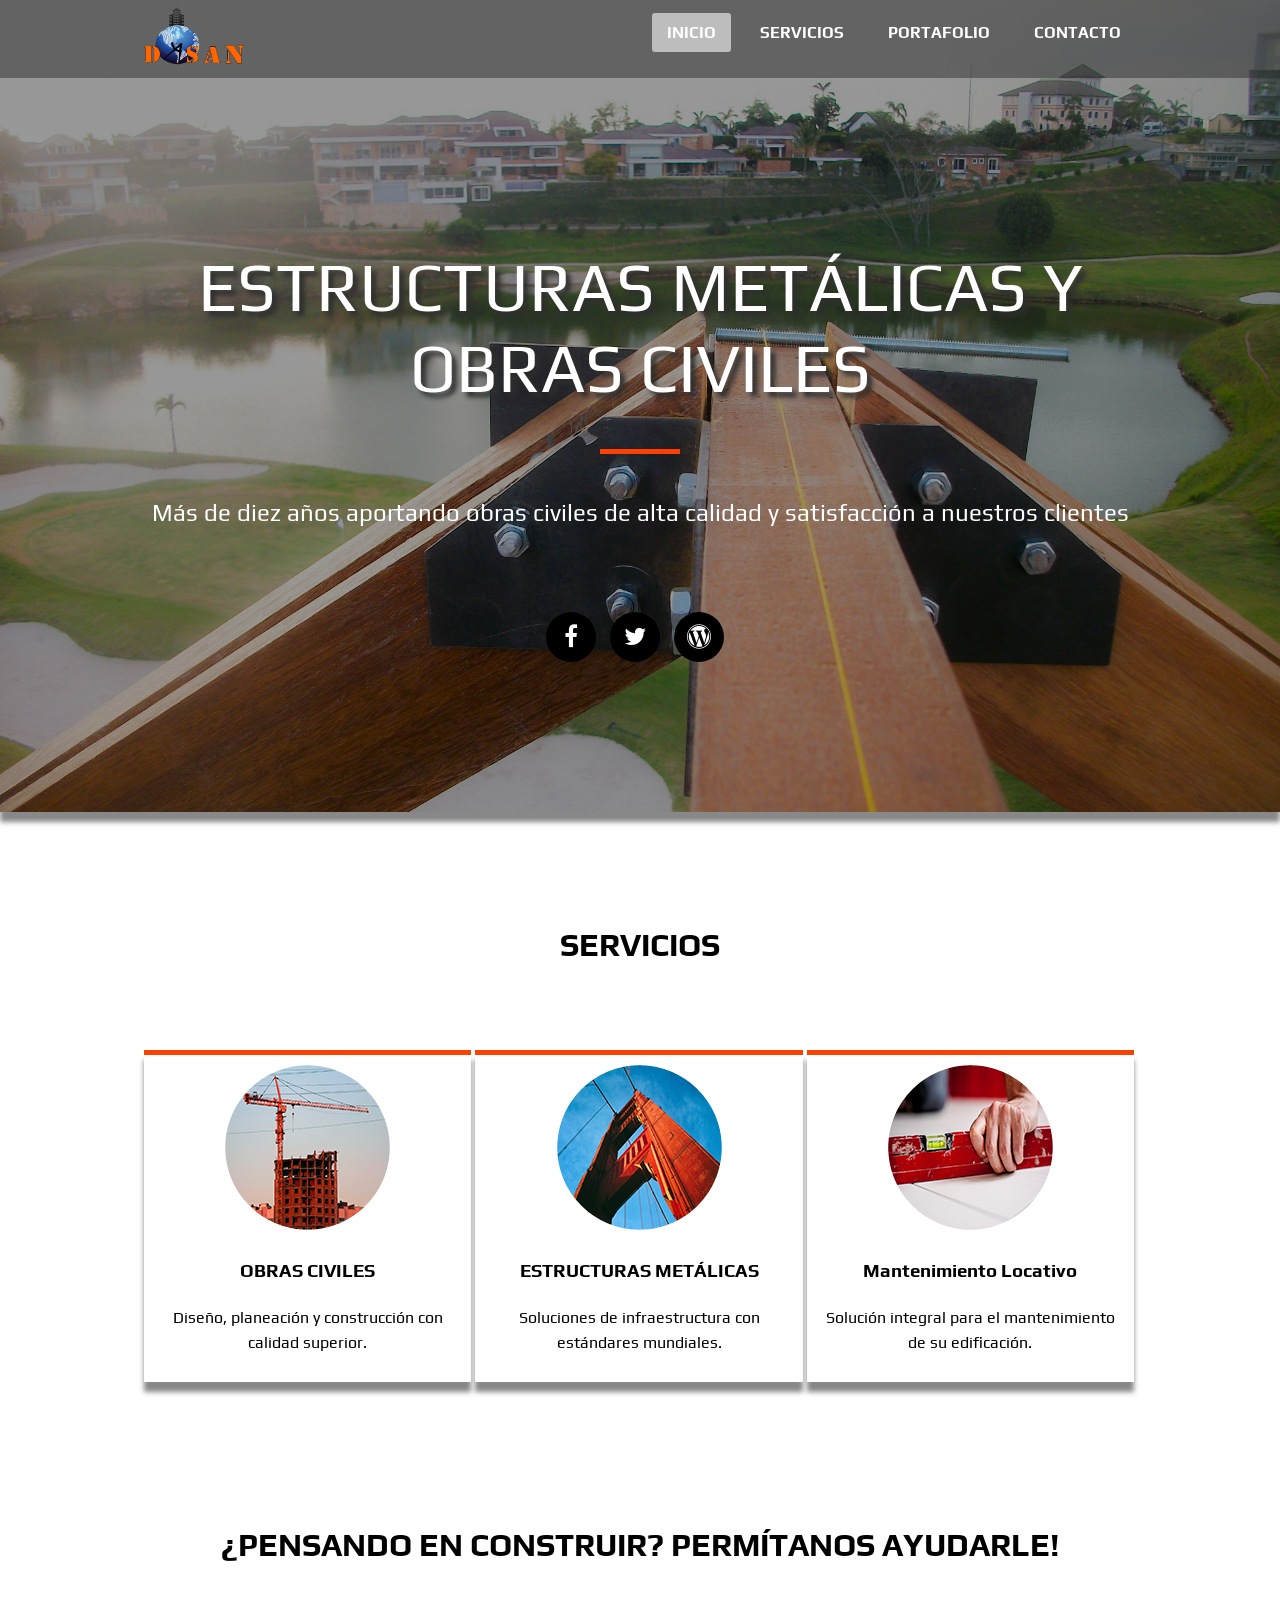
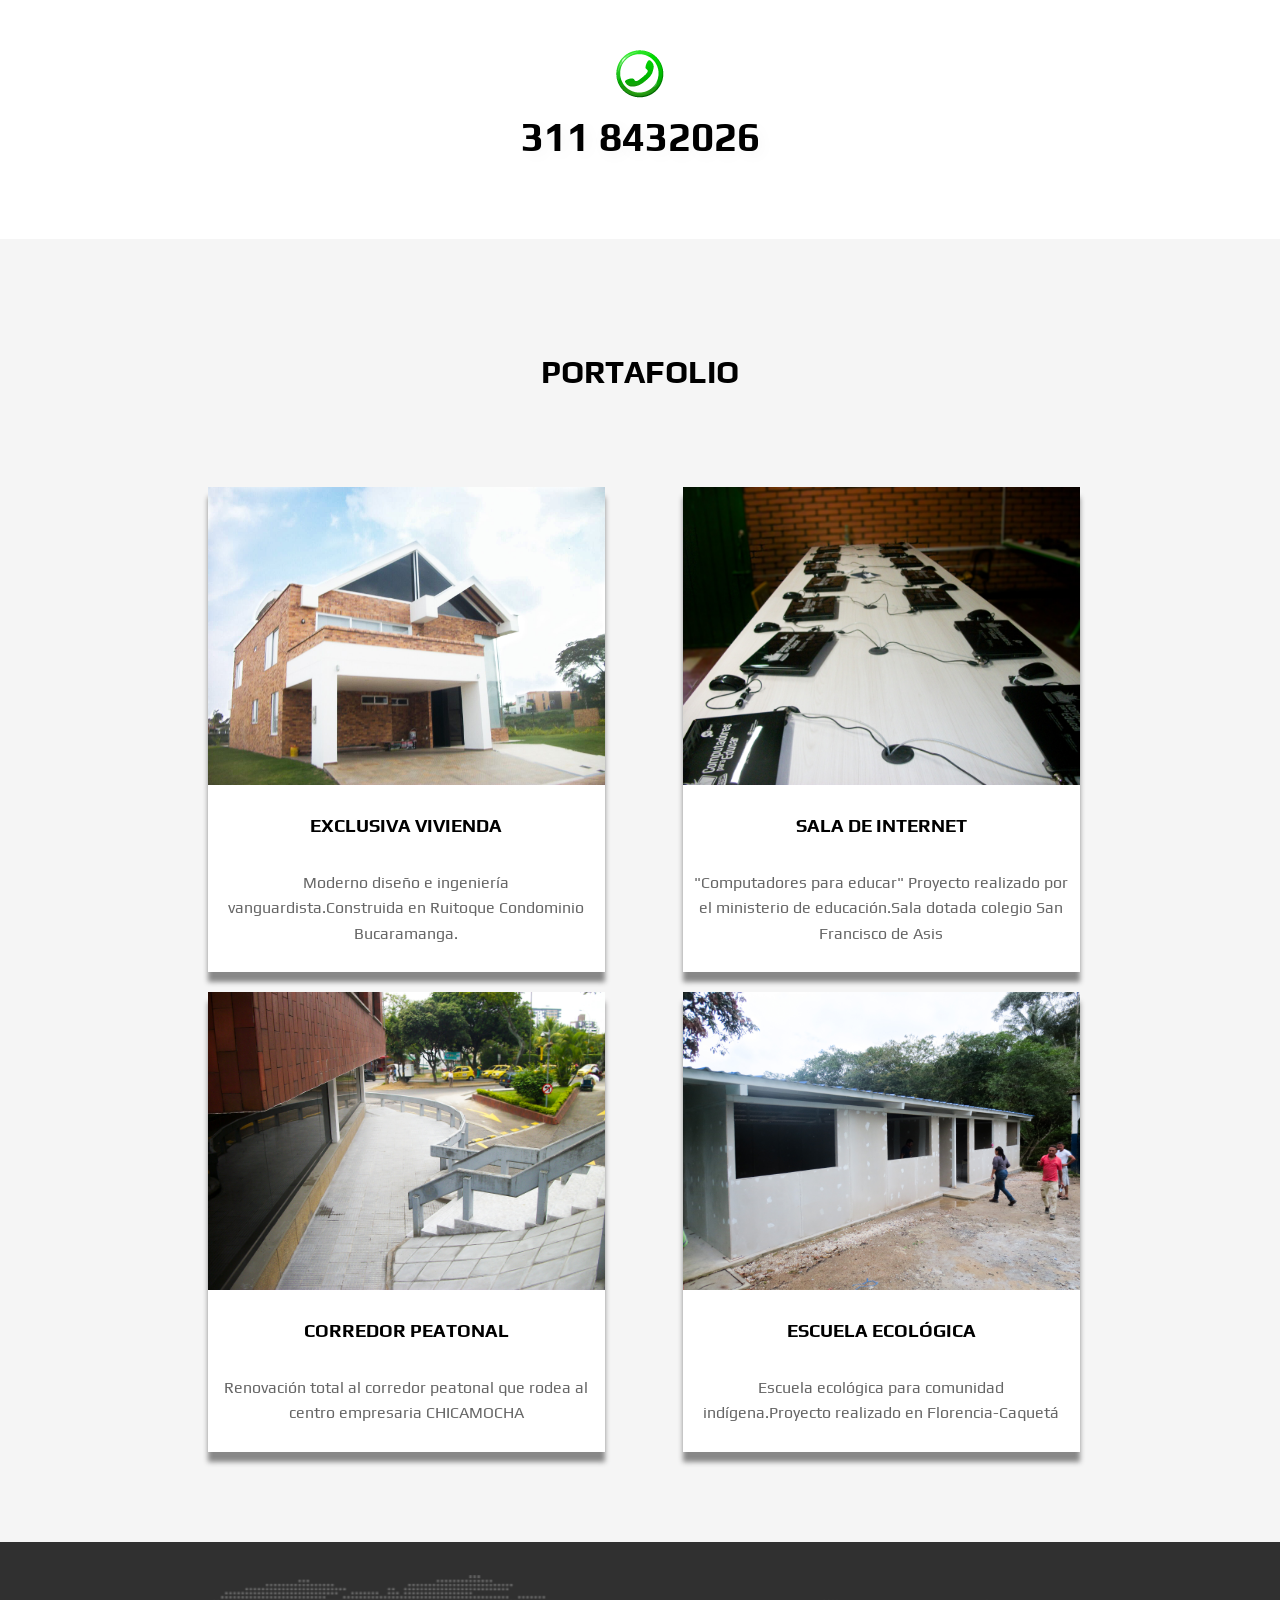
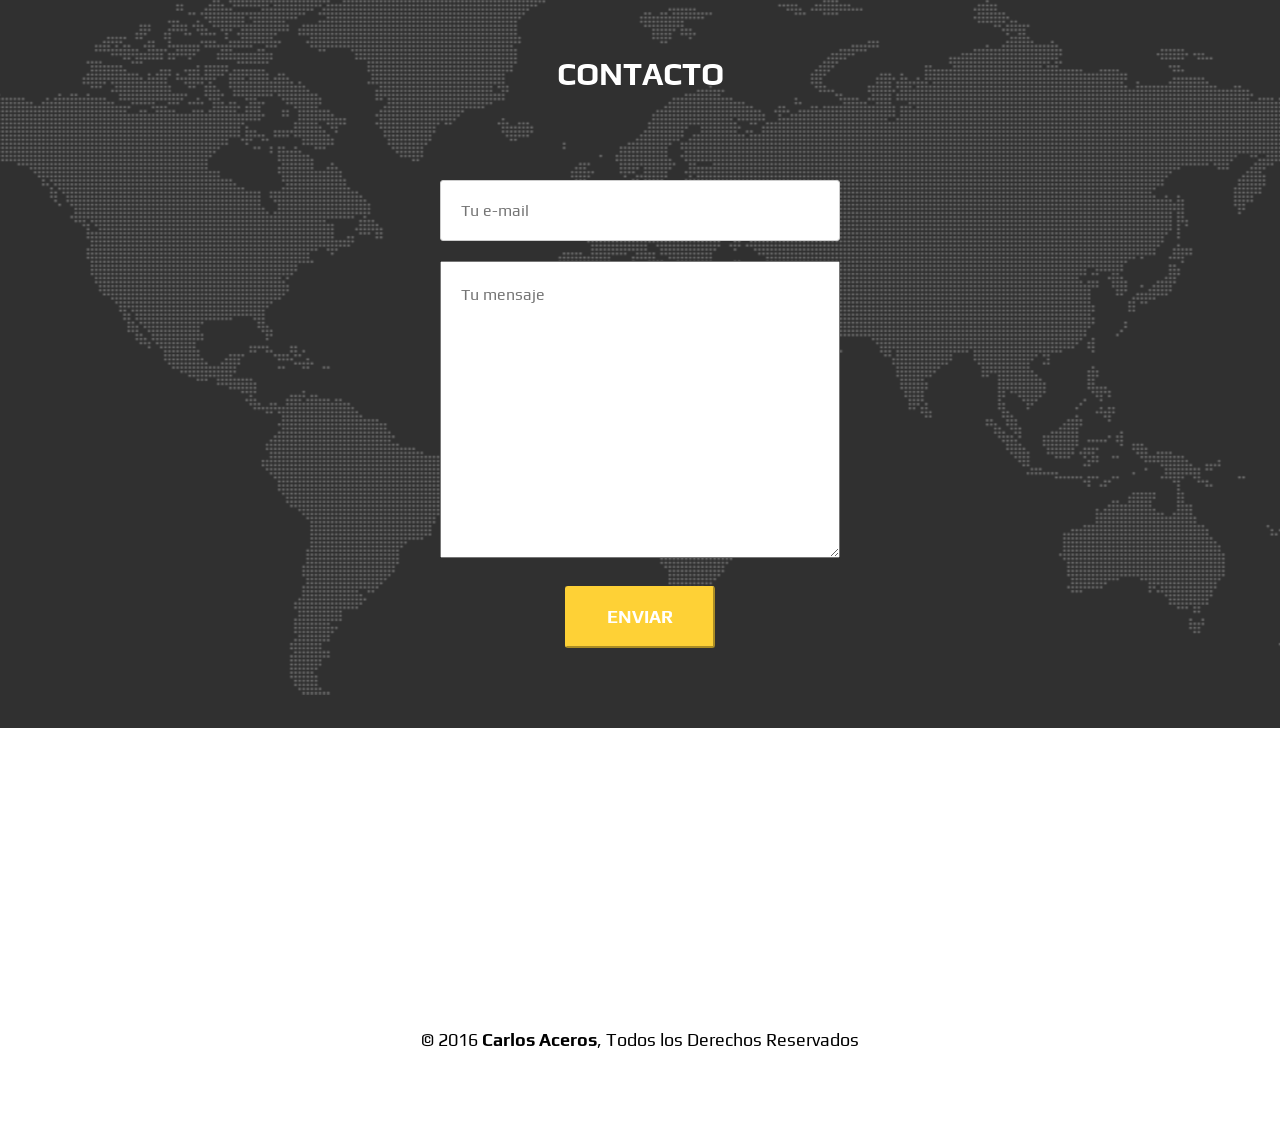
==== index.html @ f401f144 "f" ====
<!DOCTYPE html>
<html lang="en">
<head>
	<meta charset="UTF-8">
	<title>Construmetales</title>
	<link  href="images/cj.ico" rel="shortcut icon">
	<link href='https://fonts.googleapis.com/css?family=Roboto:400,700' rel='stylesheet' type='text/css'>
	<link rel="stylesheet" href="http://maxcdn.bootstrapcdn.com/font-awesome/4.5.0/css/font-awesome.min.css">
	<link href='https://fonts.googleapis.com/css?family=Play' rel='stylesheet' type='text/css'>
	<link rel="stylesheet" href="css/normalize.css">
	<link rel="stylesheet" href="css/style.css">

	<script src="https://ajax.googleapis.com/ajax/libs/jquery/2.1.4/jquery.min.js"></script>
	<script src="js/app.js"></script>
	<script src="js/parallax.js"></script>
</head>
<body>
	<div class="home-wrapper">
	<header>

			<div class="container">
				<a href="#home"><img class="logo" src="images/logo.png" alt="Logo Dasan"></a>
				<nav>
				<a href="#home" class="active">INICIO</a>
				<a href="#servicios">SERVICIOS</a>
				<a href="#portafolio">PORTAFOLIO</a>
				<a href="#contacto">CONTACTO</a>
			</nav>
		</div>	
	</header>
		<section id="home" class="container">
			<h1>ESTRUCTURAS METÁLICAS Y OBRAS CIVILES</h1>
			<div class="divider"></div>
			<p>Más de diez años aportando obras civiles de alta calidad y satisfacción a nuestros clientes</p>

			<div class="social">
				<a href="https://www.facebook.com/aceros96"><i class="fa fa-facebook"></i></a>
				<a href=""><i class="fa fa-twitter"></i></a>
				<!-- <a href=""><i class="fa fa-github"></i></a> -->
				<a href="https://carlosaceros.wordpress.com"><i class="fa fa-wordpress"></i></a>
			</div>
		</section>
	</div>
	
	<section id="servicios" class="container">
		<h2>SERVICIOS</h2>
		<div class="divider"></div>

		<div class="box">
			<img src="images/obrasc.png" alt="Obras Civiles">
			<h3>OBRAS CIVILES</h3>
			<p>Diseño, planeación y construcción con calidad superior.</p>
		</div>
		<div class="box">
		<img src="images/metalicasc.png" alt="Estructuras Metálicas">
		<h3>ESTRUCTURAS METÁLICAS</h3>
		<p>Soluciones de infraestructura con estándares mundiales.</p>
		</div>
		<div class="box">
			<img src="images/mantenimientoc.png" alt="Mantenimiento Locativo">
			<h3>Mantenimiento Locativo</h3>
			<p>Solución integral para el mantenimiento de su edificación.</p>
		</div>
	</section>

	<section id="video">
		<h2>¿PENSANDO EN CONSTRUIR? PERMÍTANOS AYUDARLE!</h2>
		<img src="images/telefono.png" alt="Celular"><h3>311 8432026<he>
	</section>
	<section id="portafolio">
		<div class="container">
			<h2>PORTAFOLIO</h2>
			<div class="divider"></div>
			<div class="box">
				<img src="images/portafolio/casa.jpg" alt="Casa Ruitoque">
				<h3>EXCLUSIVA VIVIENDA</h3>
				<p>Moderno diseño e ingeniería vanguardista.Construida en Ruitoque Condominio  Bucaramanga.</p>
			</div>
			<div class="box">
				<img src="images/portafolio/sala.jpg" alt="Sala Colegio">
				<h3>SALA DE INTERNET</h3>
				<p>"Computadores para educar" Proyecto realizado por el ministerio de educación.Sala dotada colegio San Francisco de Asis</p>
			</div>
			<div class="box">
				<img src="images/portafolio/chicamocha.jpg" alt="Corredor Peatonal">
				<h3>CORREDOR PEATONAL</h3>
				<p>Renovación total al corredor peatonal que rodea al centro empresaria CHICAMOCHA</p>
			</div>
			<div class="box">
				<img src="images/portafolio/escuela.jpg" alt="Escuela Indigenas">
				<h3>ESCUELA ECOLÓGICA</h3>
				<p>Escuela ecológica para comunidad indígena.Proyecto realizado en Florencia-Caquetá</p>
			</div>
			
		</div>
		
	</section>
	<section id="contacto">
		<h2>CONTACTO</h2>
		<form>
			<div><input type="text" placeholder= "Tu e-mail"></div>
			<div><textarea  rows="10" placeholder= "Tu mensaje"></textarea></div>
			<button>ENVIAR</button>
		</form>

	</section>
	<iframe src="https://www.google.com/maps/embed?pb=!1m18!1m12!1m3!1d3959.110683500225!2d-73.1146156859617!3d7.113170318002383!2m3!1f0!2f0!3f0!3m2!1i1024!2i768!4f13.1!3m3!1m2!1s0x8e683fdd9c2fa89d%3A0xb25f20890d963800!2sServientrega+Torre+Mardel+Mail+Boxes!5e0!3m2!1ses!2sco!4v1449360596297" width="100%" height="200" frameborder="0" style="border:0" allowfullscreen></iframe>
	<footer>© 2016 <strong>Carlos Aceros</strong>, Todos los Derechos Reservados</footer>

</body>
</html>
---- css/style.css ----
* {box-sizing: border-box;}
body{
	font-family: 'Play', sans-serif;
	font-size: 16px;
	line-height: 1.6;
}
#home p {
  animation-duration: 3s;  /*animacion entrada deslizante */ 
  animation-name: slidein;
}

@keyframes slidein {
  from {
    margin-left: 100%;
    width: 300%; 
  }

  to {
    margin-left: 0%;
    width: 100%;
  }
}
.home-wrapper{
	background: linear-gradient( rgba(0, 0, 0, 0.4), rgba(0, 0, 0, 0.4) ), url('../images/background.jpg') no-repeat center top;
	background-size: cover;
	color: white;
	background-attachment: fixed;
	box-shadow: 0px 10px 5px #888888;
}

header{
	padding: 5px 0;
	width: 100%;
	position: fixed;
	background-color: rgba(48, 48, 48, 0.5);
}
 
header img{
	width: 100px;
	height: 60px;
}

header nav {
	float: right;        /*envía a la derecha de la pagina*/
	margin-top: 15px;    /*agrega margen en el borde superior*/
}

header nav a{       /*esta etiqueta modifica dentro del header en todas las nav,las etiquetas "a"*/
	color: white;
	font-weight: bold; /*negrita*/
	text-decoration: none;  /*quita el subrayado*/
	margin-left: 10px;
	padding: 10px 15px;
}

header nav a.active{
	background: #BDBDBD;
	border-radius: 3px;
}


#home {


	
	text-align: center;
	padding: 200px 0 150px;
}

#home h1{
	font-size: 68px;
	font-family: 'Play', sans-serif;
	text-shadow: 5px 5px 5px #2E2E2E;
	font-weight: normal;
	line-height: 1.2;
	margin-bottom: 40px;
}

#home .divider{

	width: 80px;
	border-top: 5px solid #FF4000; /*color verde para todo el sitio web*/
	margin: 0 auto;
}


#home p{
	font-size: 24px;
	margin-top: 40px;
}

#home .social{
	margin-top: 80px;
}
#home .social a{
	color: white;
	display: inline-block;
	border-radius: 50%;
	background-color: black;
	font-size: 24px;
	font-weight: bold;
	height: 50px;
	width: 50px;
	line-height: 50px;
	margin-right: 10px; 
	-webkit-transition: all .3s;
	-moz-transition: all .3s;
	transition: all .3s;
}

#home .social a:hover {
	background-color: #fed136;
}

#servicios .box{
	width: 80px;
	border-top: 5px solid #FF4000; /*color verde para todo el sitio web*/
	margin: 0 auto;
	display: inline-block;
	text-align: center;
	width: 33%;
	padding: 10px;
	box-shadow: 0px 10px 5px #888888;
}

#video {
	background: url('../images/constructorf.jpg') no-repeat center top; 
	background-attachment: fixed;
	text-align: center;
	padding: 30px 0;
}
#video h3 {
	margin-top: 0px;
	padding-top: 0px;
	font-size: 40px;
	text-shadow: 4px 4px 16px whitesmoke;
}
#portafolio {

	background-color: whitesmoke;
}

#portafolio .box{
	display: inline-block;
	text-align: center;
	width: 40%;
	margin: 1%;
	margin-left: 4em;
	background-color: white;
	box-shadow: 0px 10px 5px #888888;


}

#portafolio .box img{
	width: 100%
}
#portafolio .box p{
	color: #666;
	padding: 10px;
	
}

#contacto{
	background-color: #303030;
	background-image: url('../images/map-image.png');
	background-position: center;
	background-repeat: no-repeat;
	text-align: center;
}

#contacto h2{
	color: white;
}

#contacto input{
	padding: 20px;
	width: 400px;
	border: 1px solid #ccc;
	border-radius: 3px;

}

#contacto textarea{
	margin: 20px 0;
	padding: 20px;
	width: 400px;
}

#contacto button{
	background-color: #fed136;
	padding: 20px 40px;
	border-color: #fed136;
	border-radius: 3px;
	color: white;
	font-size: 18px;
	line-height: 1;
	font-weight: bold;
}

footer {
	padding: 90px 0;
	text-align: center;
	font-size: 18px;
}

section {
	padding: 80px 0;
}

section h2 {
	font-size: 32px;
	text-align: center;
	margin-bottom: 80px;
}
.container{
	width: 992px;
	margin-left: auto;
	margin-right: auto;
}
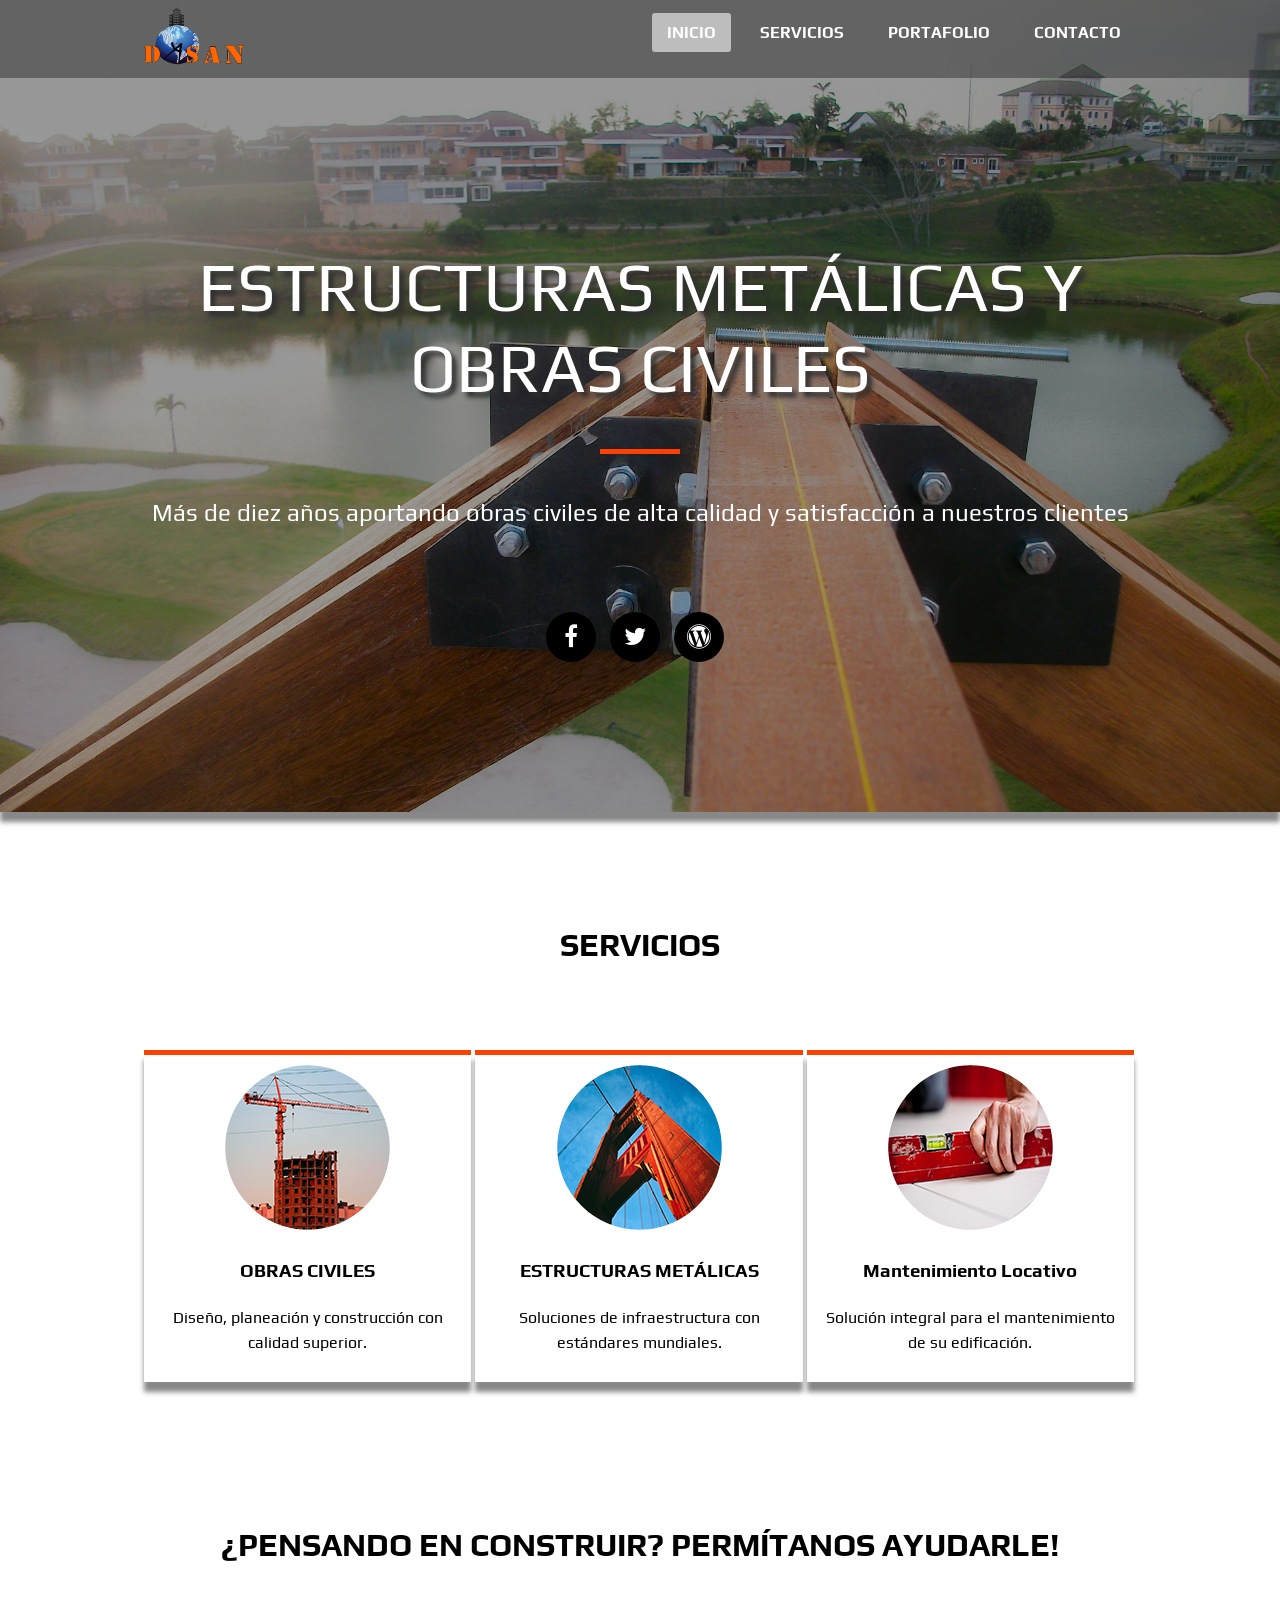
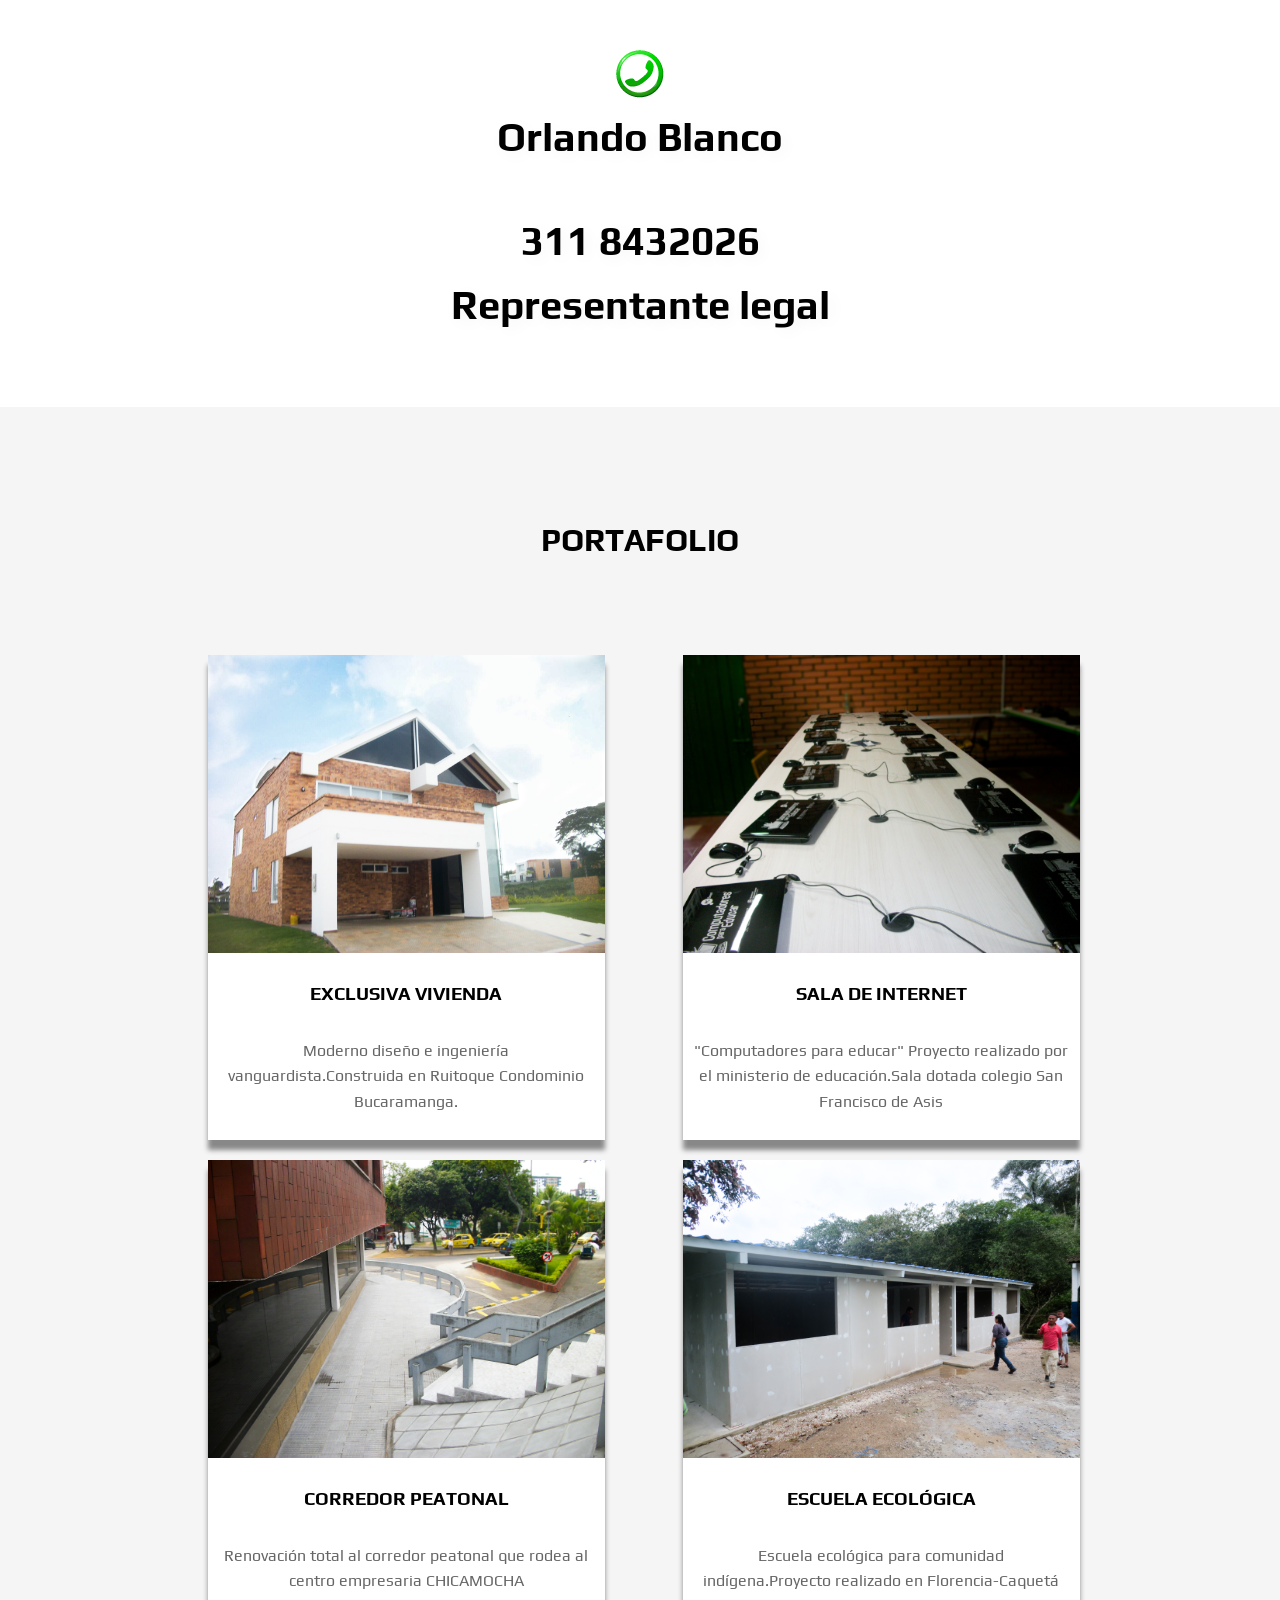
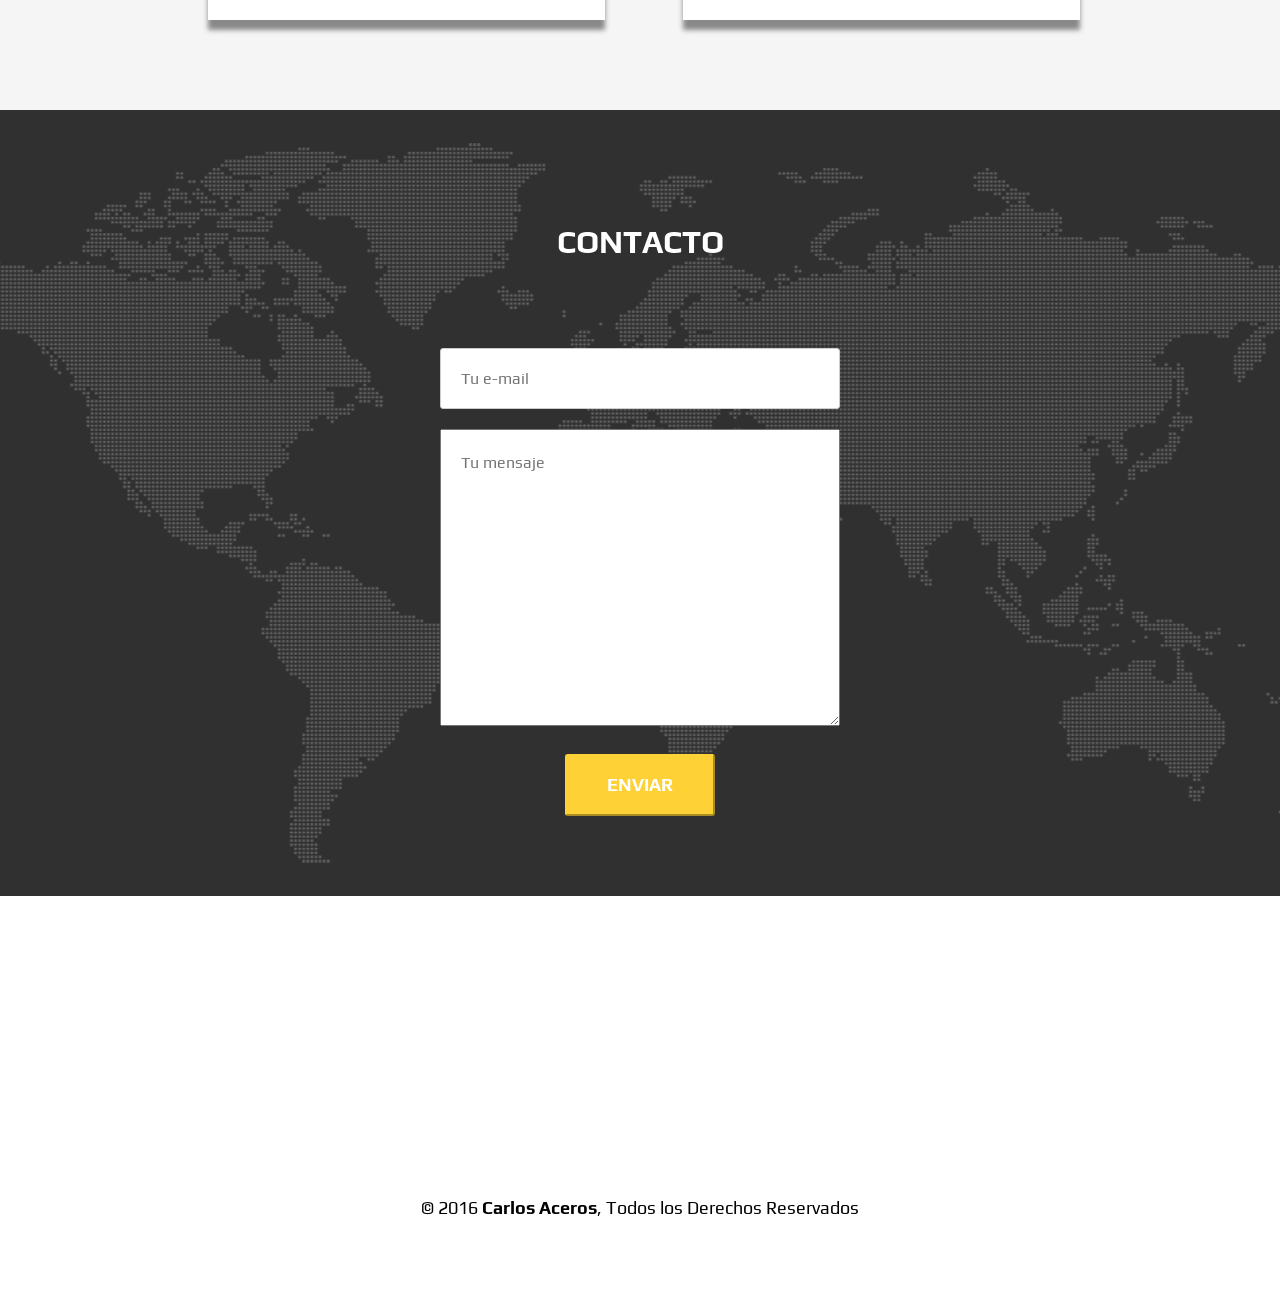
==== commit 636b822d: "agregue nombre representante" ====
--- a/index.html
+++ b/index.html
@@ -2,7 +2,7 @@
 <html lang="en">
 <head>
 	<meta charset="UTF-8">
-	<title>Construmetales</title>
+	<title>Obras DASAN</title>
 	<link  href="images/cj.ico" rel="shortcut icon">
 	<link href='https://fonts.googleapis.com/css?family=Roboto:400,700' rel='stylesheet' type='text/css'>
 	<link rel="stylesheet" href="http://maxcdn.bootstrapcdn.com/font-awesome/4.5.0/css/font-awesome.min.css">
@@ -65,7 +65,7 @@
 
 	<section id="video">
 		<h2>¿PENSANDO EN CONSTRUIR? PERMÍTANOS AYUDARLE!</h2>
-		<img src="images/telefono.png" alt="Celular"><h3>311 8432026<he>
+		<img src="images/telefono.png" alt="Celular"><h3>Orlando Blanco<h3><p>311 8432026<br>Representante legal</p>
 	</section>
 	<section id="portafolio">
 		<div class="container">
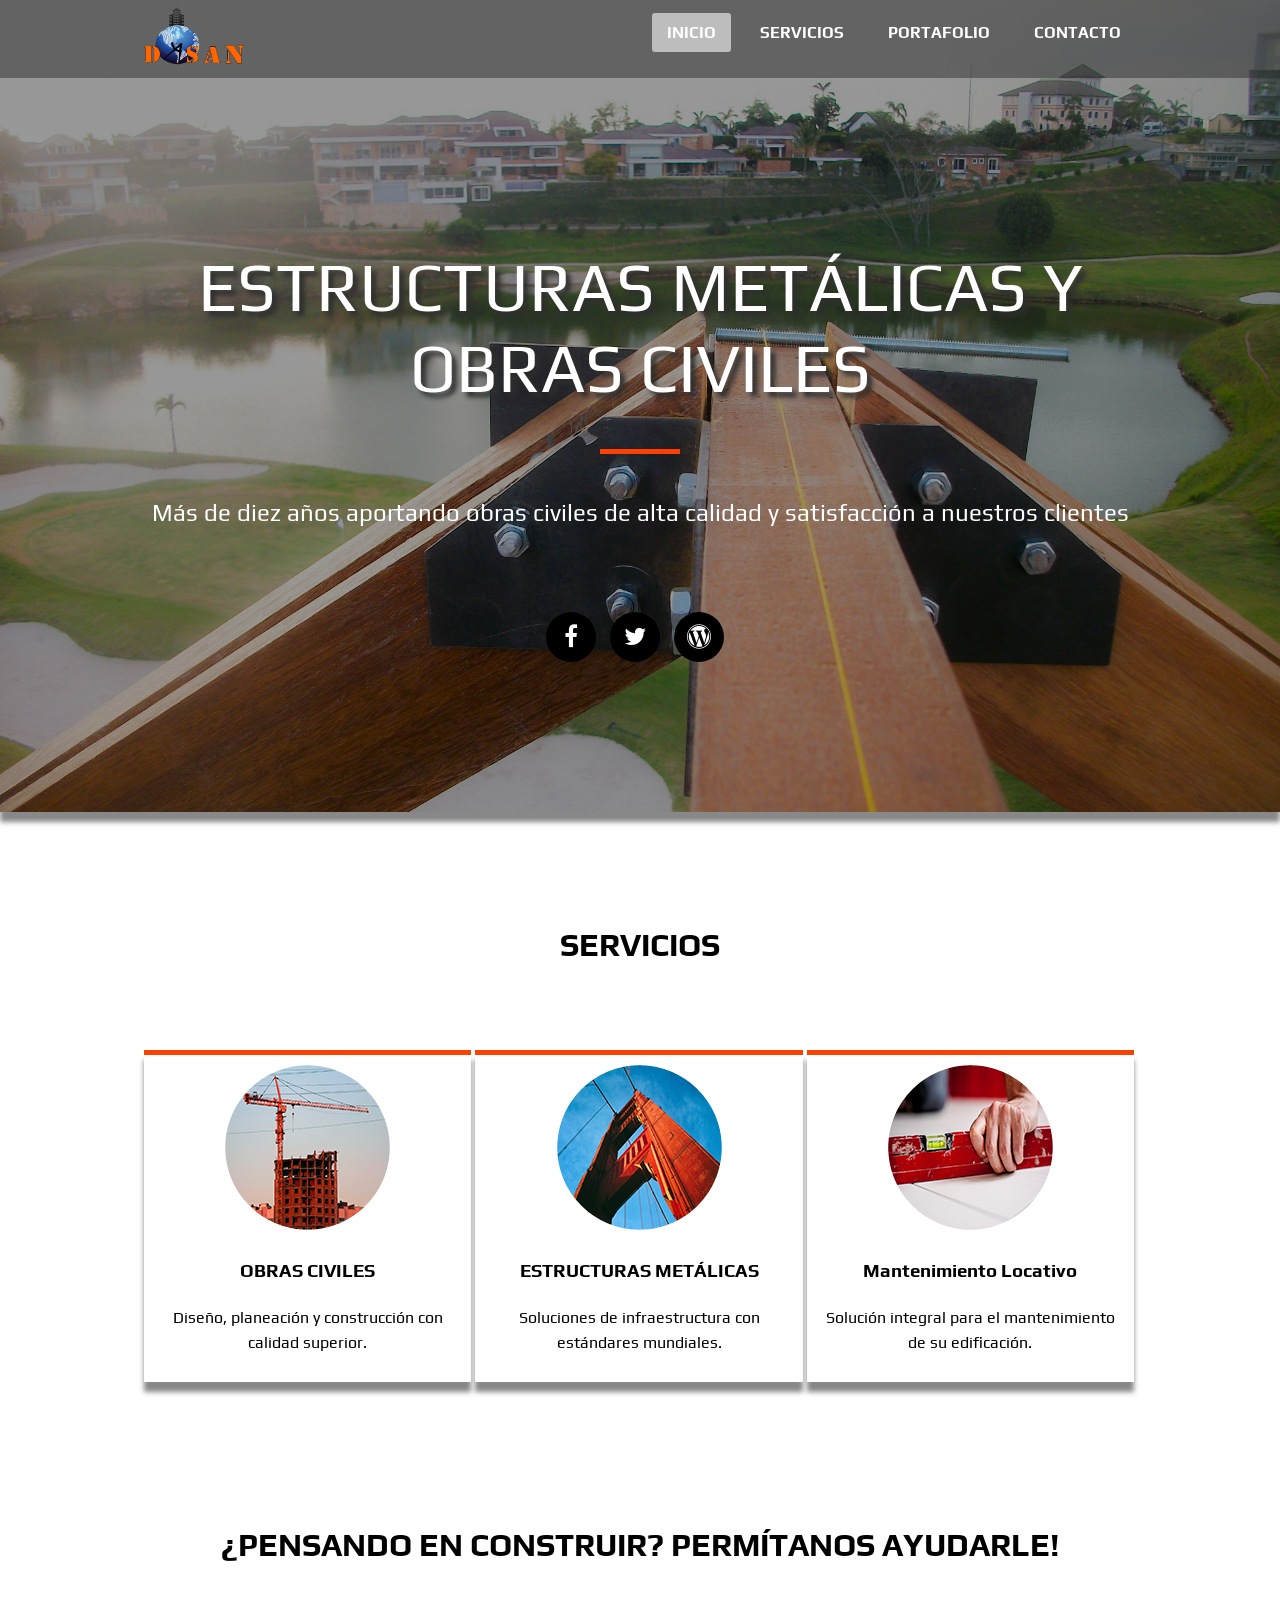
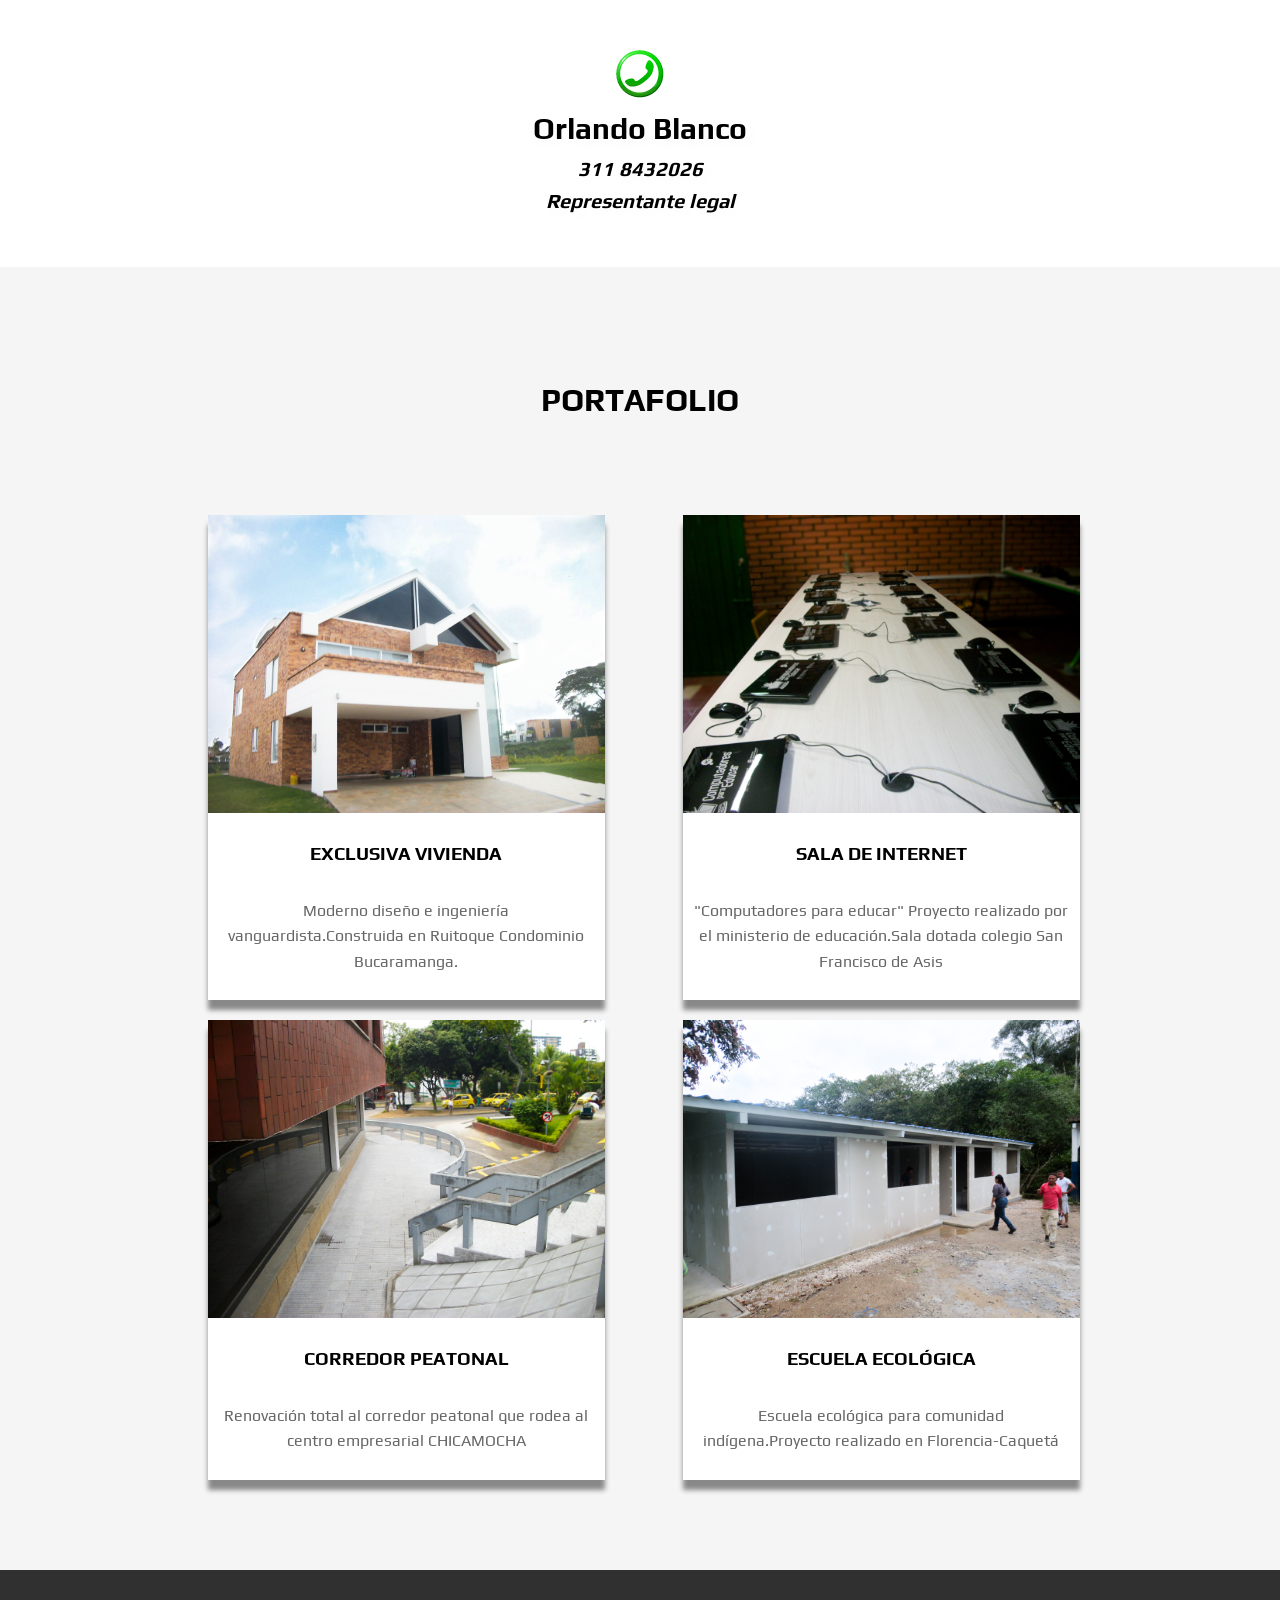
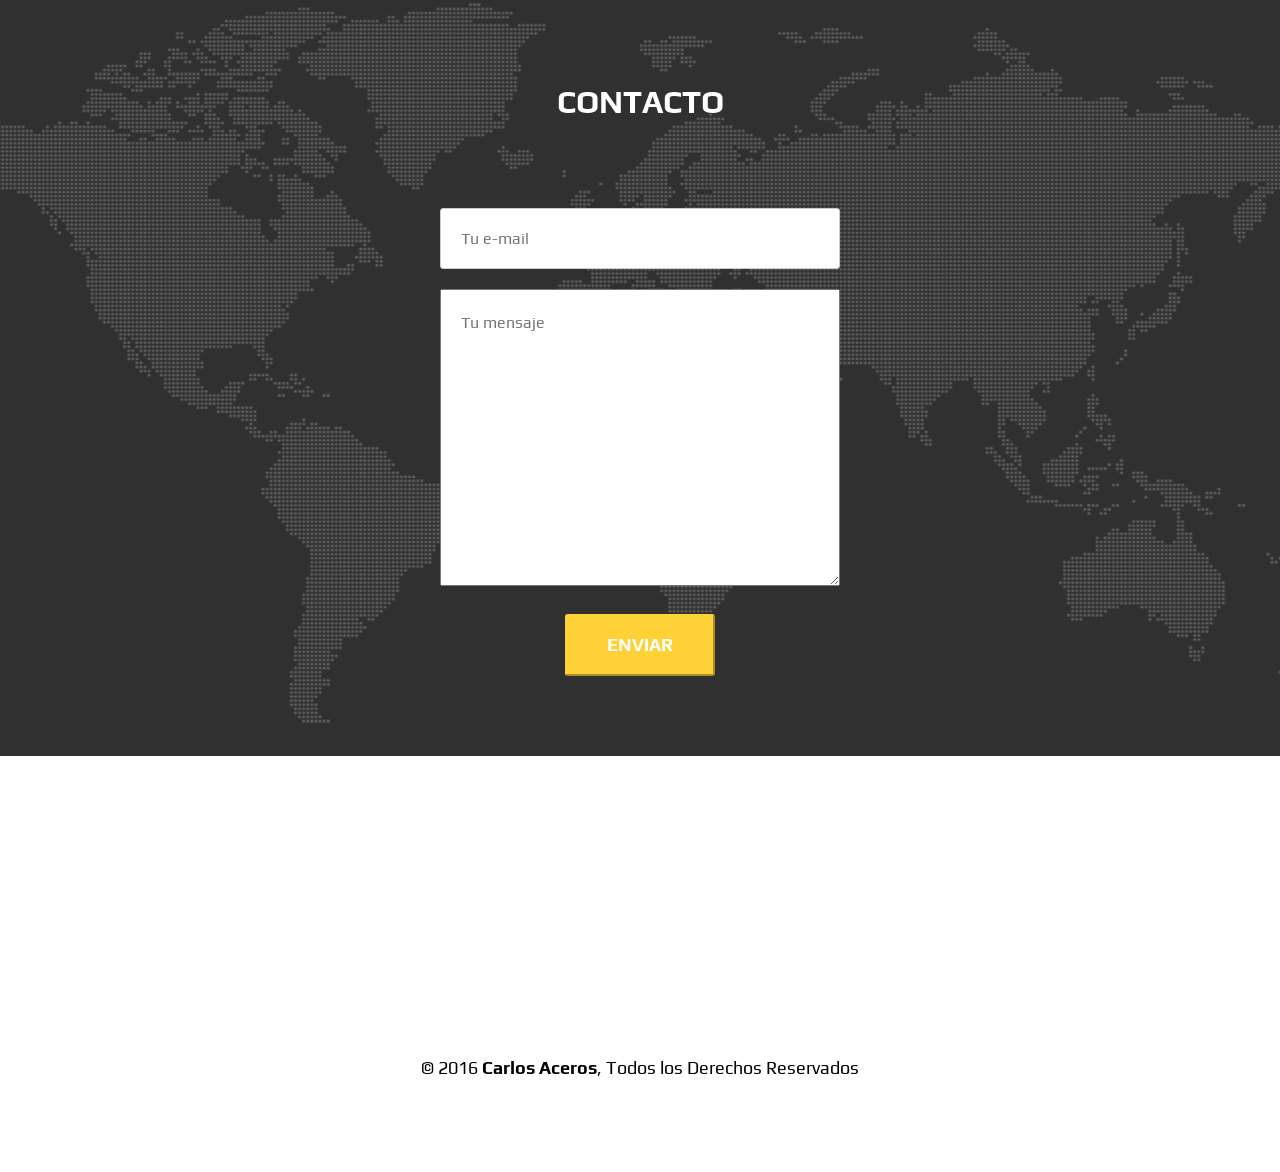
==== commit 182a751a: "letra l" ====
--- a/index.html
+++ b/index.html
@@ -84,7 +84,7 @@
 			<div class="box">
 				<img src="images/portafolio/chicamocha.jpg" alt="Corredor Peatonal">
 				<h3>CORREDOR PEATONAL</h3>
-				<p>Renovación total al corredor peatonal que rodea al centro empresaria CHICAMOCHA</p>
+				<p>Renovación total al corredor peatonal que rodea al centro empresarial CHICAMOCHA</p>
 			</div>
 			<div class="box">
 				<img src="images/portafolio/escuela.jpg" alt="Escuela Indigenas">
--- a/css/style.css
+++ b/css/style.css
@@ -132,8 +132,16 @@
 #video h3 {
 	margin-top: 0px;
 	padding-top: 0px;
-	font-size: 40px;
+	margin-bottom: 0px;
+	padding-bottom: 0px;
+	font-size: 30px;
 	text-shadow: 4px 4px 16px whitesmoke;
+}
+#video p{
+	padding-top: 0px;
+	margin-top: 0px;
+	font-size: 20px;
+	font-style: italic;
 }
 #portafolio {
 
@@ -158,7 +166,7 @@
 #portafolio .box p{
 	color: #666;
 	padding: 10px;
-	
+
 }
 
 #contacto{
